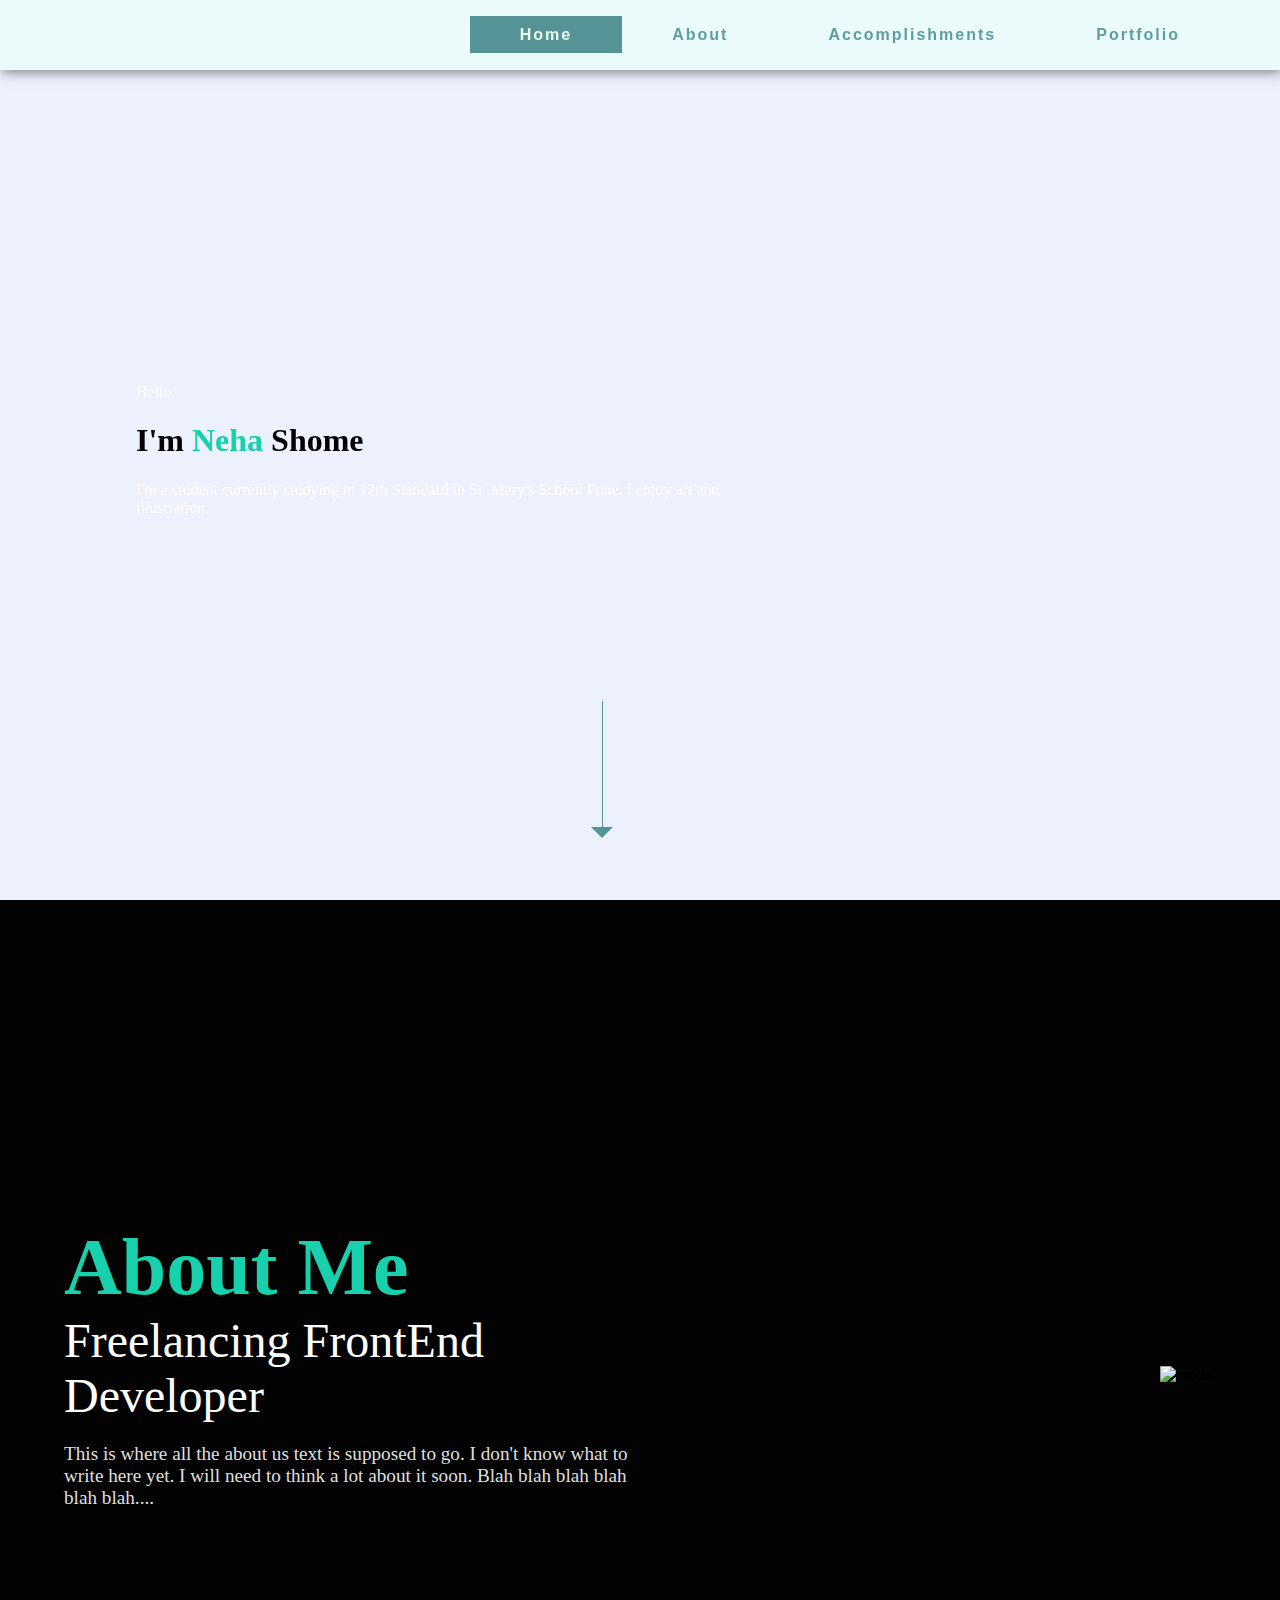
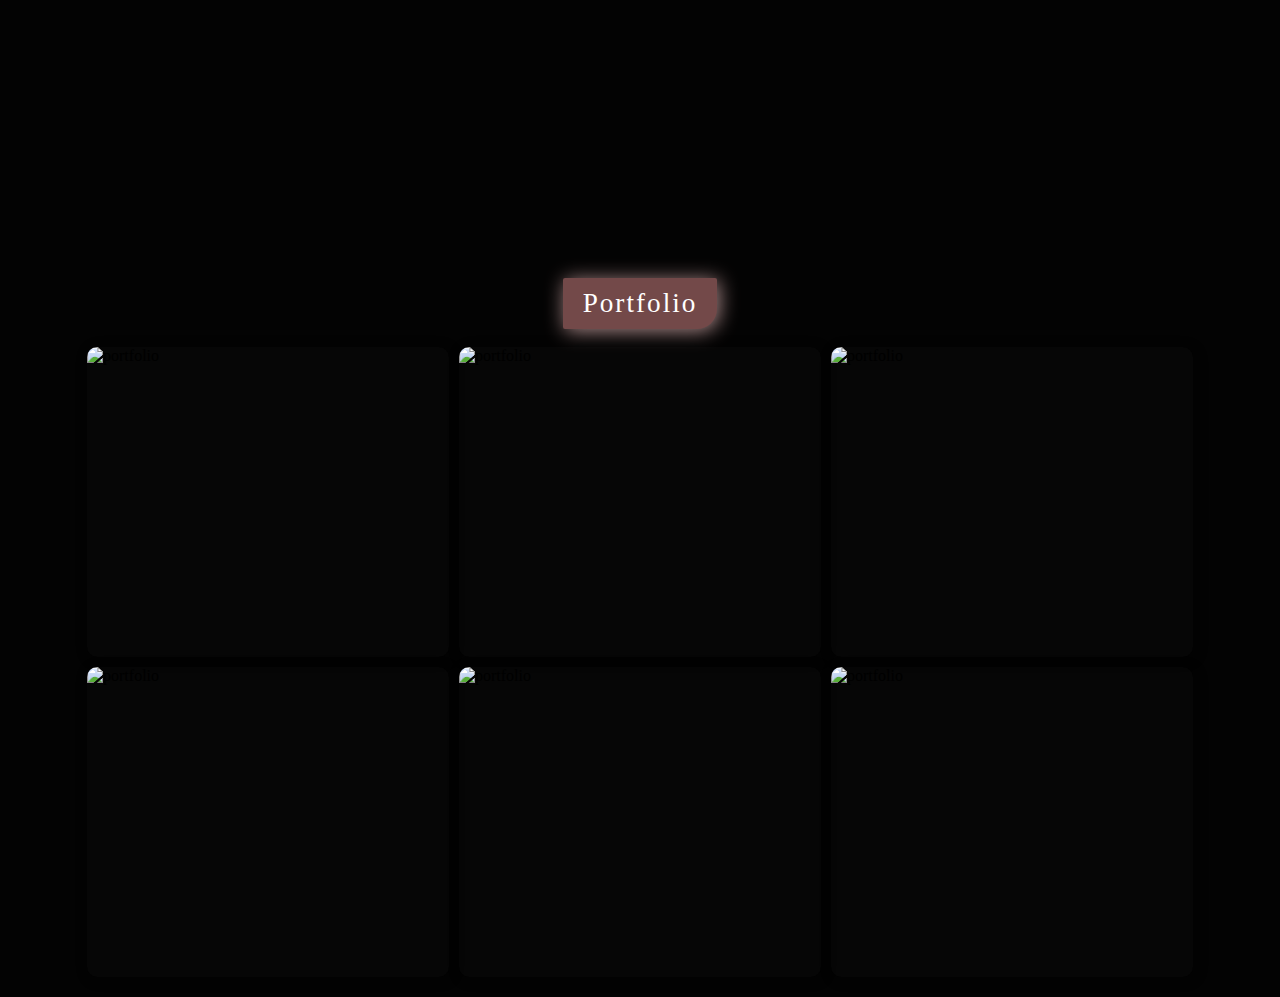
==== index.html @ 09d48c03 "Update index.html" ====
<!DOCTYPE html>
<html>
    <head>
     <meta charset="utf-8">
     <title>Neha Shome</title>
     <!--title icon-->
     <link rel="shortcut icon" href="https://github.com/nehashome/nehashome.github.io/blob/main/images/N.png" />
     <!--links-css-file-->
     <link rel="stylesheet" type="text/css" href="https://nehashome.github.io/PersonalWebsite.css"/>
    
    </head>

    <body>
    <!--main-->
     <section id="main">
      <!--navigation-->
       <nav>
        <!--logo-->   
        <a href="#" class="logo"></a>
        <!--menu-->
        <ul class="menu">
            <li><a href="#main" class="active">Home</a></li>
            <li><a href="#about">About</a></li>
            <li><a href="#">Accomplishments</a></li>
            <li><a href="#portfolio">Portfolio</a></li>
        </ul>
       </nav>  
        <!--name-->
        <div class="name">
            <!--hello-->
            <p>Hello</p>
            <!--name-->
            <h1>I'm <font color="#17d1ac"> Neha </font>Shome</h1>
            <!--details-->
            <p class="details">I'm a student currently studying in 12th Standard in St. Mary's
                School Pune. I enjoy art and illustration.
            </p>
        </div>
        
        <!--arrow-->
        <div class="arrow"></div>
     </section>
    <!--about section-->
    <section id="about">
        <!--text-->
        <div class="about-text"> 
            <h1>About Me</h1>
            <h2>Freelancing FrontEnd Developer</h2>
            <p>This is where all the about us text is supposed to go. I don't know
                what to write here yet. I will need to think a lot about it soon. Blah
                 blah blah blah blah blah....
            </p>
           
        </div>
        <!--about model img-->
        <div class="about-model">
            <img src="C:\Users\shome\Desktop\Personal Website\images\about-model.png" alt="model" />
            
        </div>
      </section> 
      <!--accomplishments section-->
      <section id="accomplishments">
          
      </section> 
    <!--portfolio section-->
      
    <section id="portfolio">
        <!--heading-->
        <h1 class="p-heading">Portfolio</h1>
          <!--portfolio box container-->
          <div class="p-b-container">
              <!--box1-->
              <div class="p-box">
                  <!--text-->
                  <div class="text-overlay">
                      <h1>Writing</h1>
                      <p>Client Project</p>
                  </div>
                 <img src="C:\Users\shome\Documents\NEHA\Drawings\green eye.jpg" alt="portfolio"> 
                </div>
                <!--box2-->
                <div class="p-box">
                    <!--text-->
                    <div class="text-overlay">
                        <h1>Creative</h1>
                        <p>Client Project</p>
                    </div>
                   <img src="C:\Users\shome\Documents\NEHA\Drawings\mermaid.jpg" alt="portfolio"> 
                </div>
                <!--box3-->
                <div class="p-box">
                    <!--text-->
                    <div class="text-overlay">
                        <h1>Creative</h1>
                        <p>Client Project</p>
                    </div>
                   <img src="C:\Users\shome\Documents\NEHA\Drawings\portrait.jpg" alt="portfolio"> 
                </div>
                 <!--box4-->
                 <div class="p-box">
                    <!--text-->
                    <div class="text-overlay">
                        <h1>Music</h1>
                        <p>Client Project</p>
                    </div>
                   <img src="C:\Users\shome\Documents\NEHA\Drawings\beach.jpg" alt="portfolio"> 
                </div>
                 <!--box5-->
                 <div class="p-box">
                    <!--text-->
                    <div class="text-overlay">
                        <h1>Creative</h1>
                        <p>Client Project</p>
                    </div>
                   <img src="C:\Users\shome\Documents\NEHA\Drawings\wolf.jpg" alt="portfolio"> 
                </div>
              
               <!--box-6-->
               <div class="p-box">
                <!--text-->
                <div class="text-overlay">
                    <h1>Book</h1>
                    <p>Client Project</p>
                </div>
               <img src="C:\Users\shome\Documents\NEHA\Drawings\20220131_085159.jpg" alt="portfolio"> 
            </div>
          </div>      
    </section>
  <!---->
    </body>
</html>
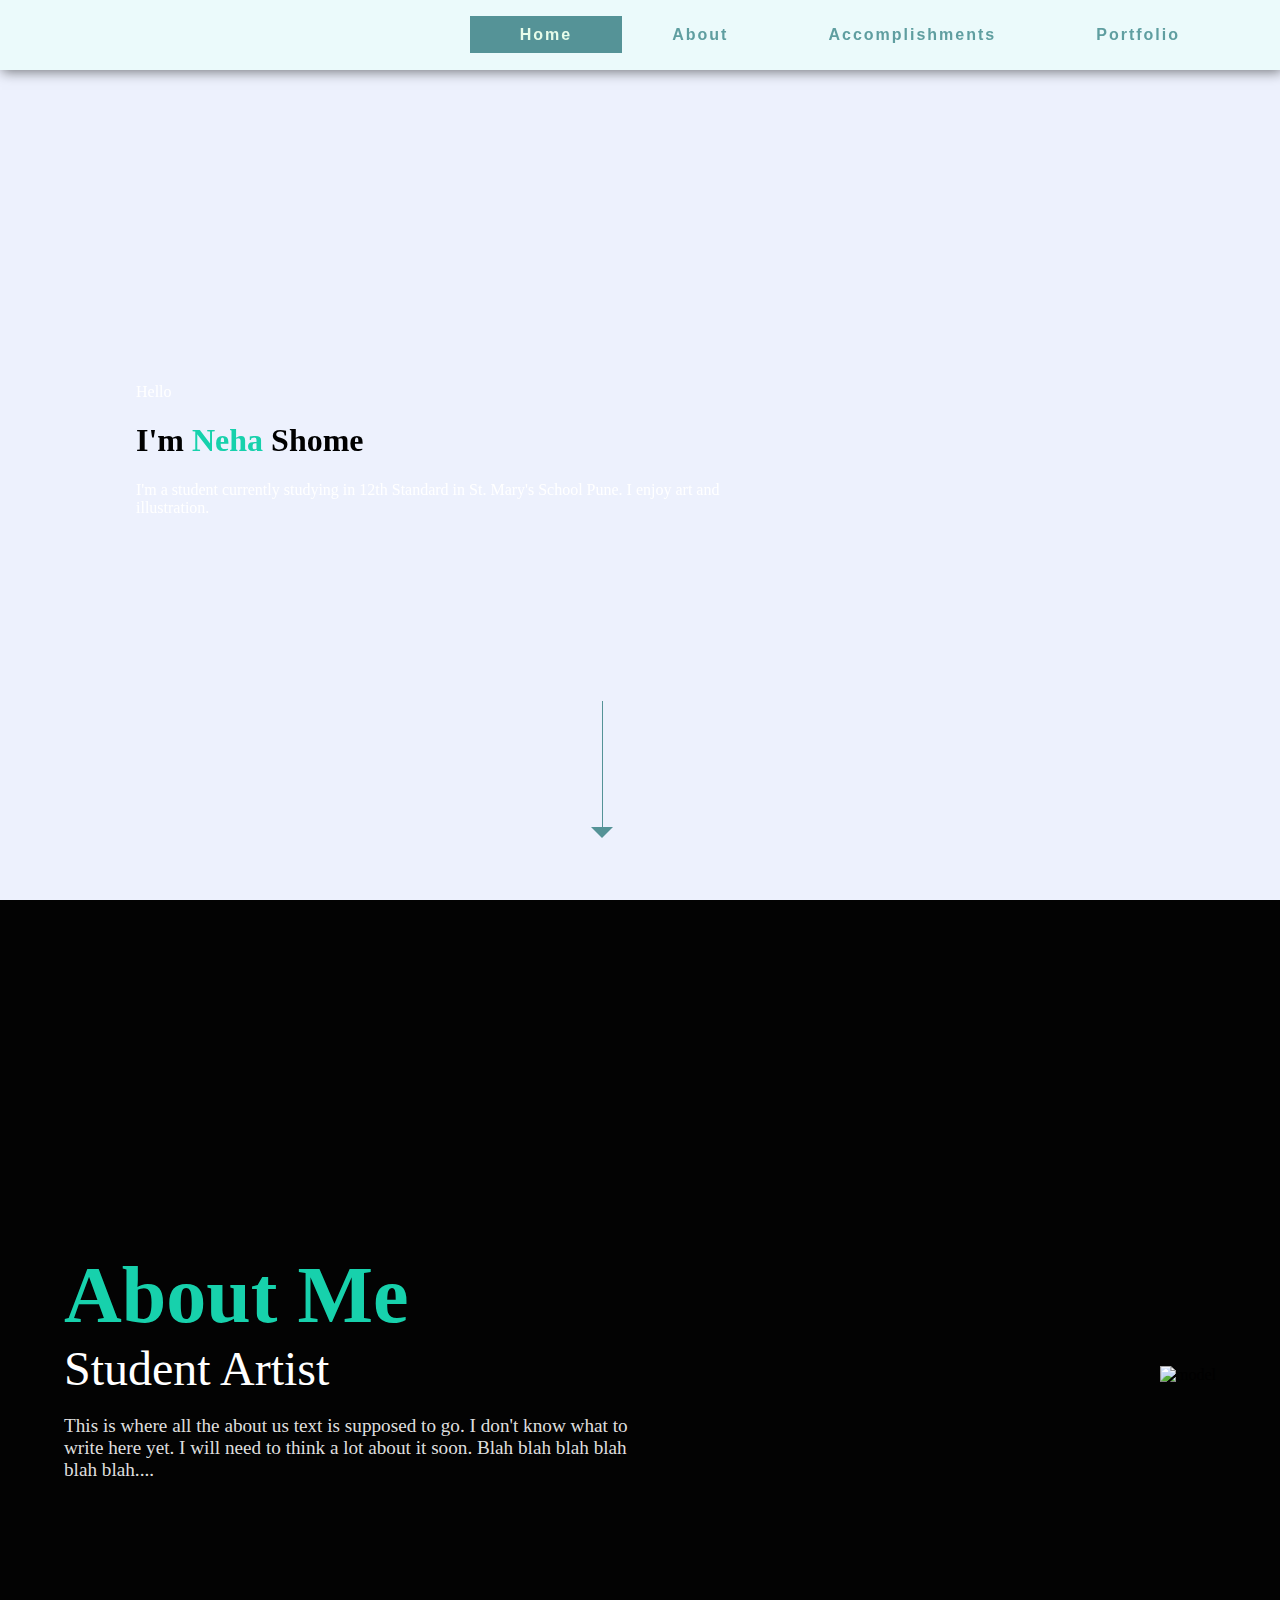
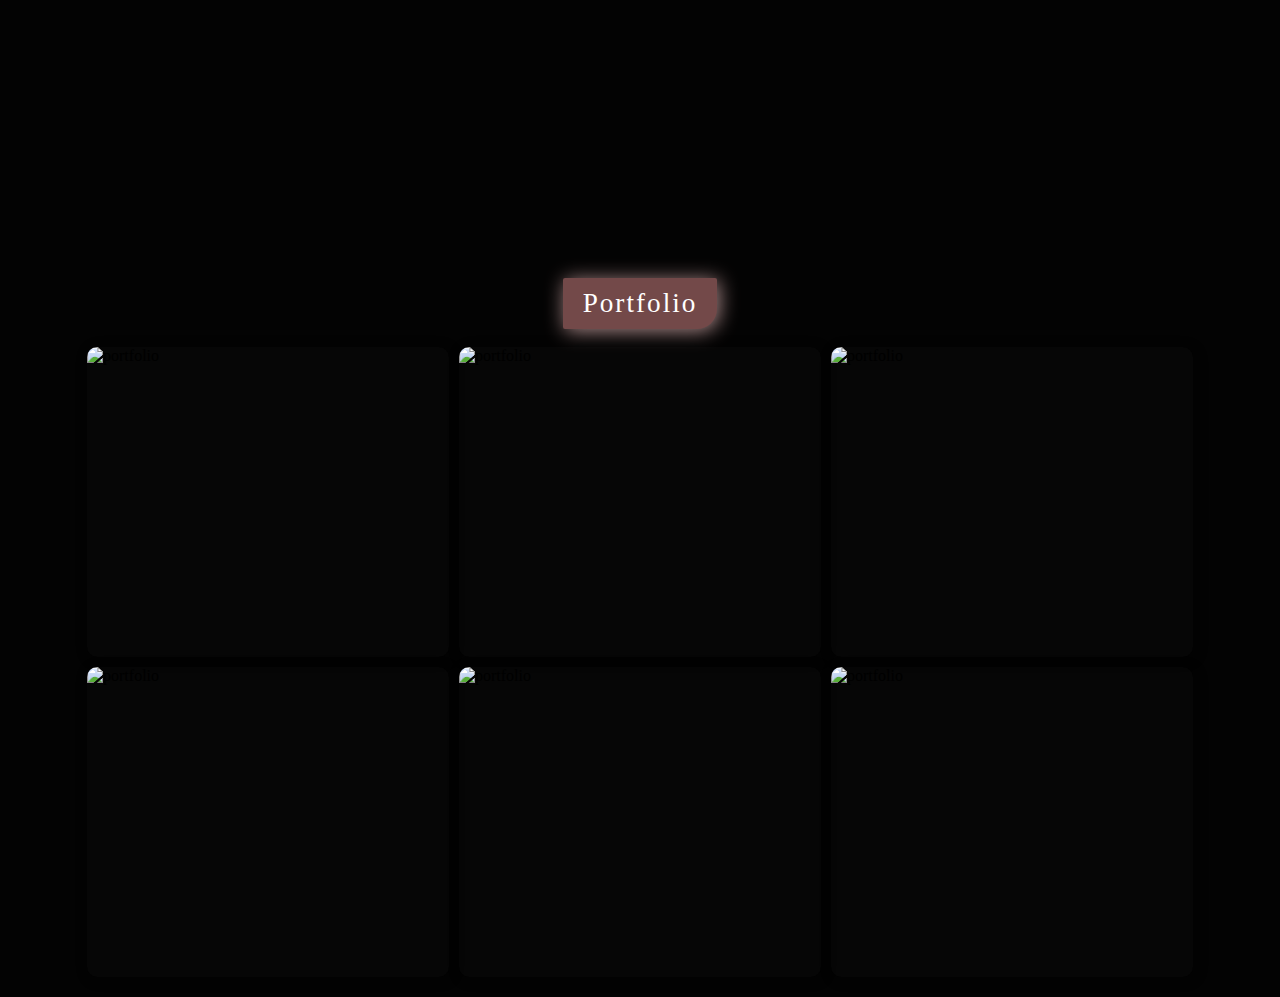
==== commit 1f064044: "Update index.html" ====
--- a/index.html
+++ b/index.html
@@ -45,7 +45,7 @@
         <!--text-->
         <div class="about-text"> 
             <h1>About Me</h1>
-            <h2>Freelancing FrontEnd Developer</h2>
+            <h2>Student Artist</h2>
             <p>This is where all the about us text is supposed to go. I don't know
                 what to write here yet. I will need to think a lot about it soon. Blah
                  blah blah blah blah blah....
@@ -73,56 +73,56 @@
               <div class="p-box">
                   <!--text-->
                   <div class="text-overlay">
-                      <h1>Writing</h1>
-                      <p>Client Project</p>
+                      <h1>Green Eye</h1>
+                      <p>Digital Art</p>
                   </div>
-                 <img src="C:\Users\shome\Documents\NEHA\Drawings\green eye.jpg" alt="portfolio"> 
+                 <img src="https://github.com/nehashome/nehashome.github.io/blob/main/images/green%20eye.jpg" alt="portfolio"> 
                 </div>
                 <!--box2-->
                 <div class="p-box">
                     <!--text-->
                     <div class="text-overlay">
-                        <h1>Creative</h1>
-                        <p>Client Project</p>
+                        <h1>Mermaid in a Bottle</h1>
+                        <p>Watercolour Painting</p>
                     </div>
-                   <img src="C:\Users\shome\Documents\NEHA\Drawings\mermaid.jpg" alt="portfolio"> 
+                   <img src="https://github.com/nehashome/nehashome.github.io/blob/main/images/mermaid.jpg" alt="portfolio"> 
                 </div>
                 <!--box3-->
                 <div class="p-box">
                     <!--text-->
                     <div class="text-overlay">
-                        <h1>Creative</h1>
-                        <p>Client Project</p>
+                        <h1>Portraits</h1>
+                        <p>Graphite Sketch</p>
                     </div>
-                   <img src="C:\Users\shome\Documents\NEHA\Drawings\portrait.jpg" alt="portfolio"> 
+                   <img src="https://github.com/nehashome/nehashome.github.io/blob/main/images/portrait.jpg" alt="portfolio"> 
                 </div>
                  <!--box4-->
                  <div class="p-box">
                     <!--text-->
                     <div class="text-overlay">
-                        <h1>Music</h1>
-                        <p>Client Project</p>
+                        <h1>Beach</h1>
+                        <p>Gouache Painting</p>
                     </div>
-                   <img src="C:\Users\shome\Documents\NEHA\Drawings\beach.jpg" alt="portfolio"> 
+                   <img src="https://github.com/nehashome/nehashome.github.io/blob/main/images/beach.jpg" alt="portfolio"> 
                 </div>
                  <!--box5-->
                  <div class="p-box">
                     <!--text-->
                     <div class="text-overlay">
-                        <h1>Creative</h1>
-                        <p>Client Project</p>
+                        <h1>Wolf</h1>
+                        <p>Watercolour Painting</p>
                     </div>
-                   <img src="C:\Users\shome\Documents\NEHA\Drawings\wolf.jpg" alt="portfolio"> 
+                   <img src="https://github.com/nehashome/nehashome.github.io/blob/main/images/wolf.jpg" alt="portfolio"> 
                 </div>
               
                <!--box-6-->
                <div class="p-box">
                 <!--text-->
                 <div class="text-overlay">
-                    <h1>Book</h1>
-                    <p>Client Project</p>
+                    <h1>Galaxy Eye</h1>
+                    <p>Colourpencil Drawing</p>
                 </div>
-               <img src="C:\Users\shome\Documents\NEHA\Drawings\20220131_085159.jpg" alt="portfolio"> 
+               <img src="https://github.com/nehashome/nehashome.github.io/blob/main/images/20220131_085159.jpg" alt="portfolio"> 
             </div>
           </div>      
     </section>
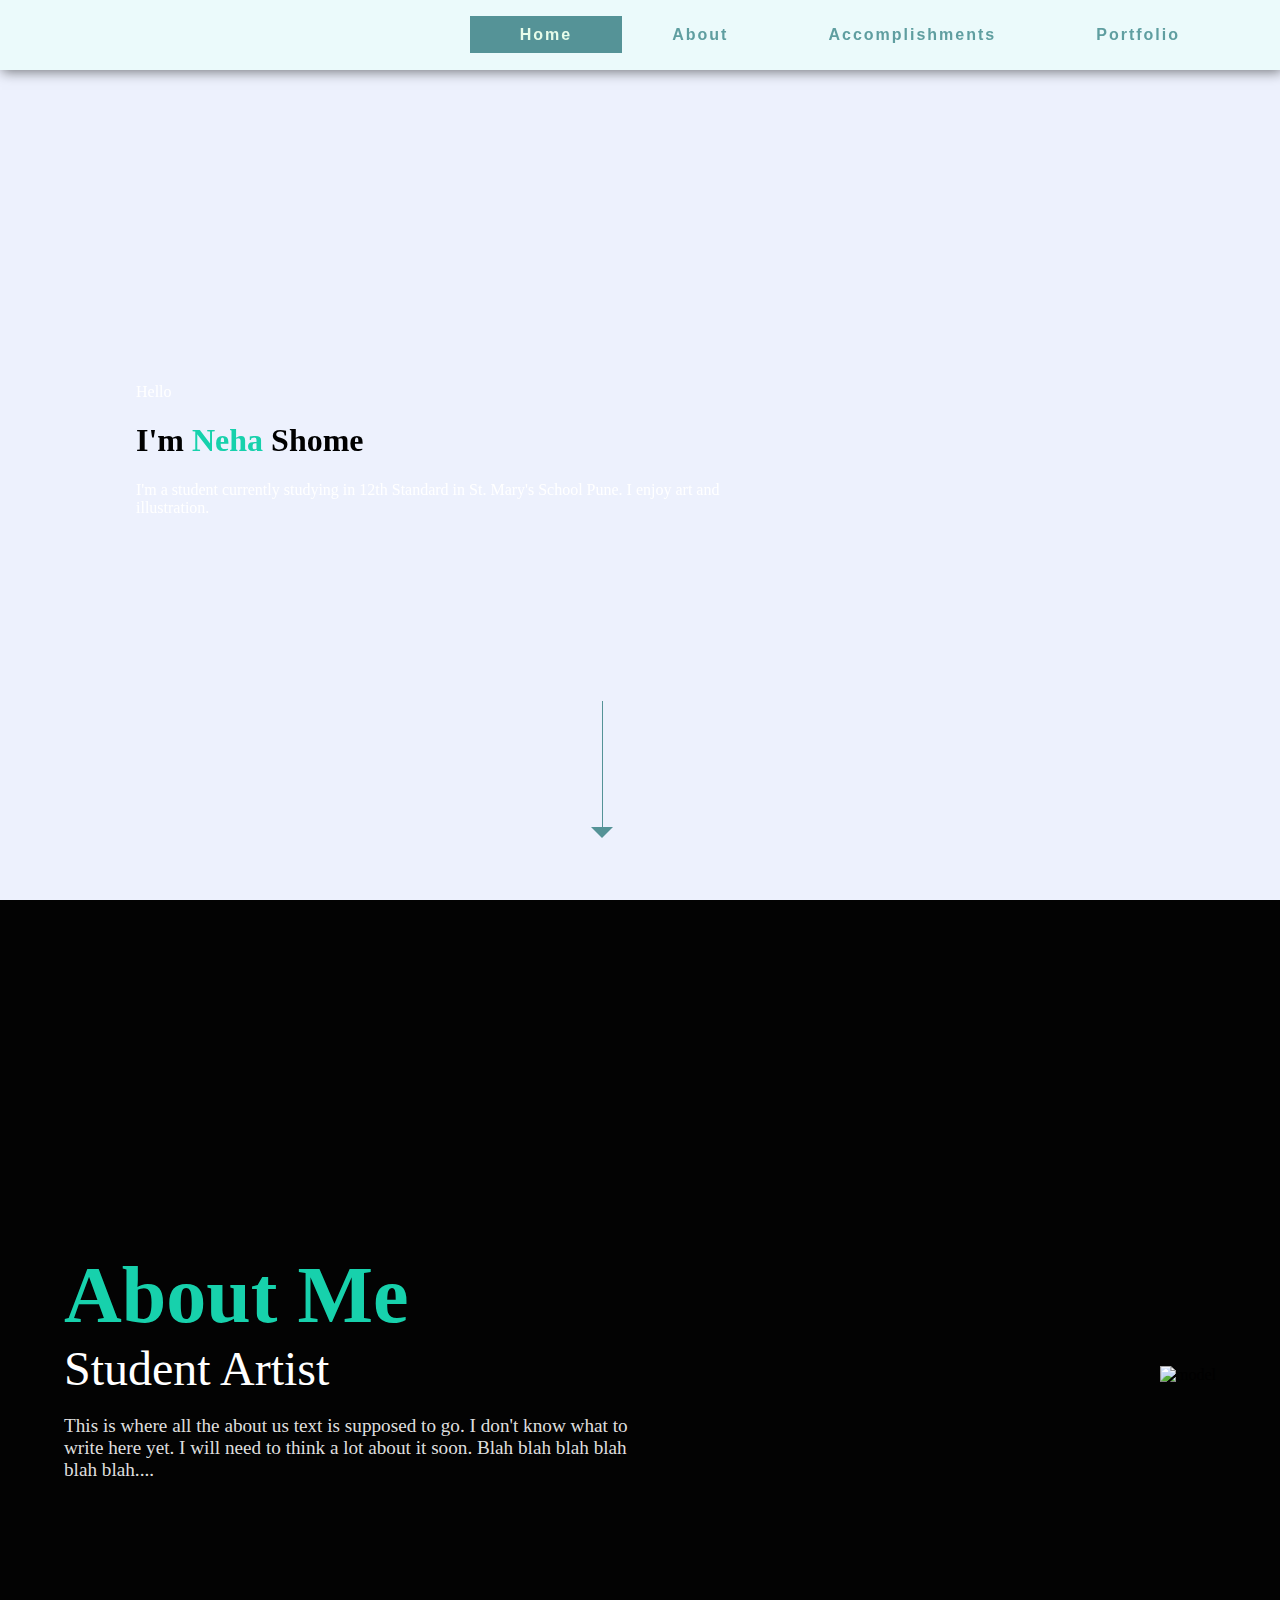
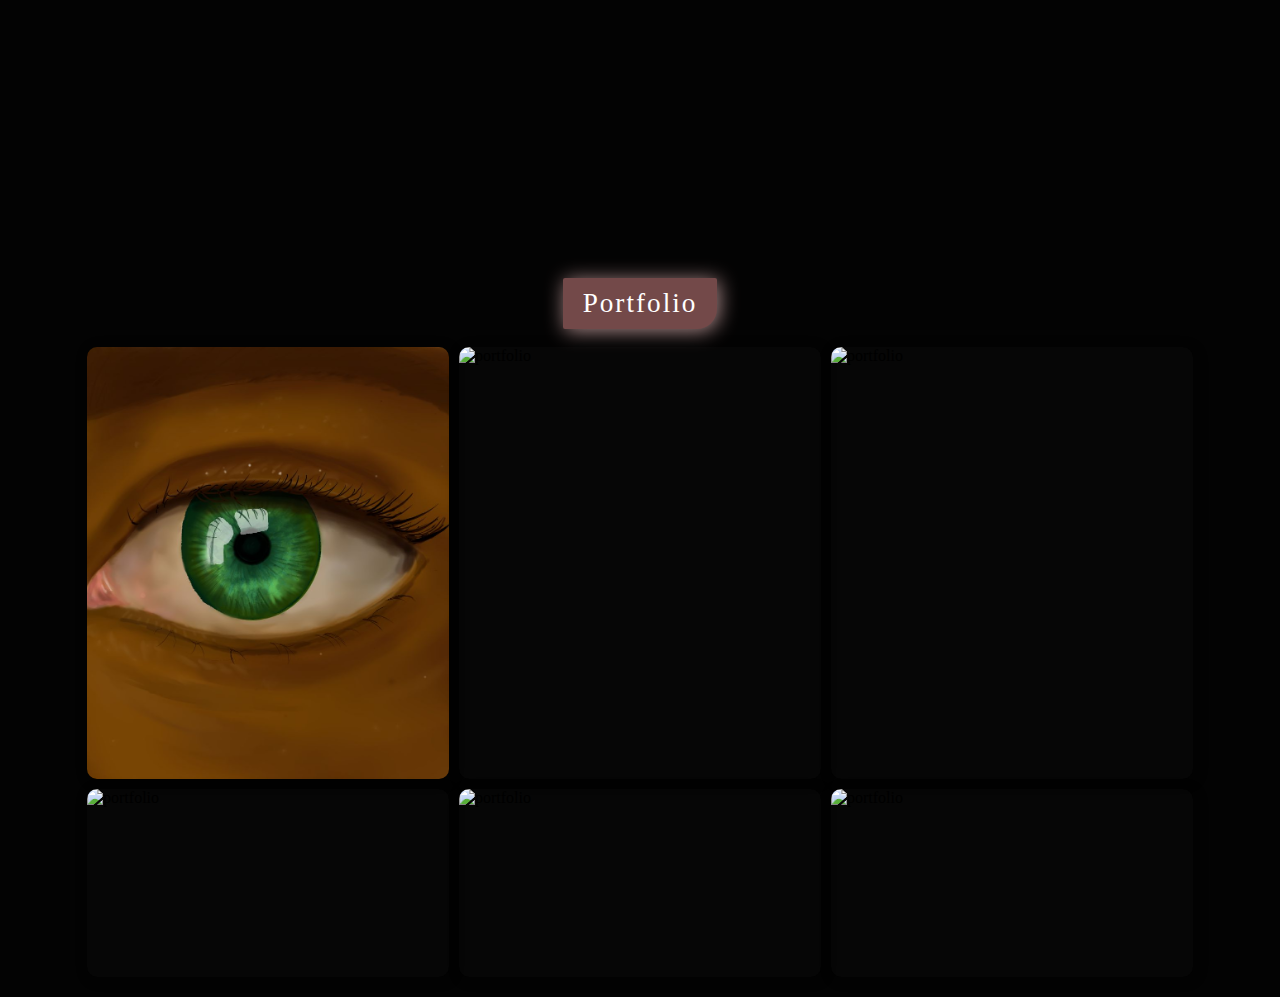
==== commit 6203085f: "Update index.html" ====
--- a/index.html
+++ b/index.html
@@ -76,7 +76,7 @@
                       <h1>Green Eye</h1>
                       <p>Digital Art</p>
                   </div>
-                 <img src="https://github.com/nehashome/nehashome.github.io/blob/main/images/green%20eye.jpg" alt="portfolio"> 
+                 <img src="images/green%20eye.jpg" alt="portfolio"> 
                 </div>
                 <!--box2-->
                 <div class="p-box">
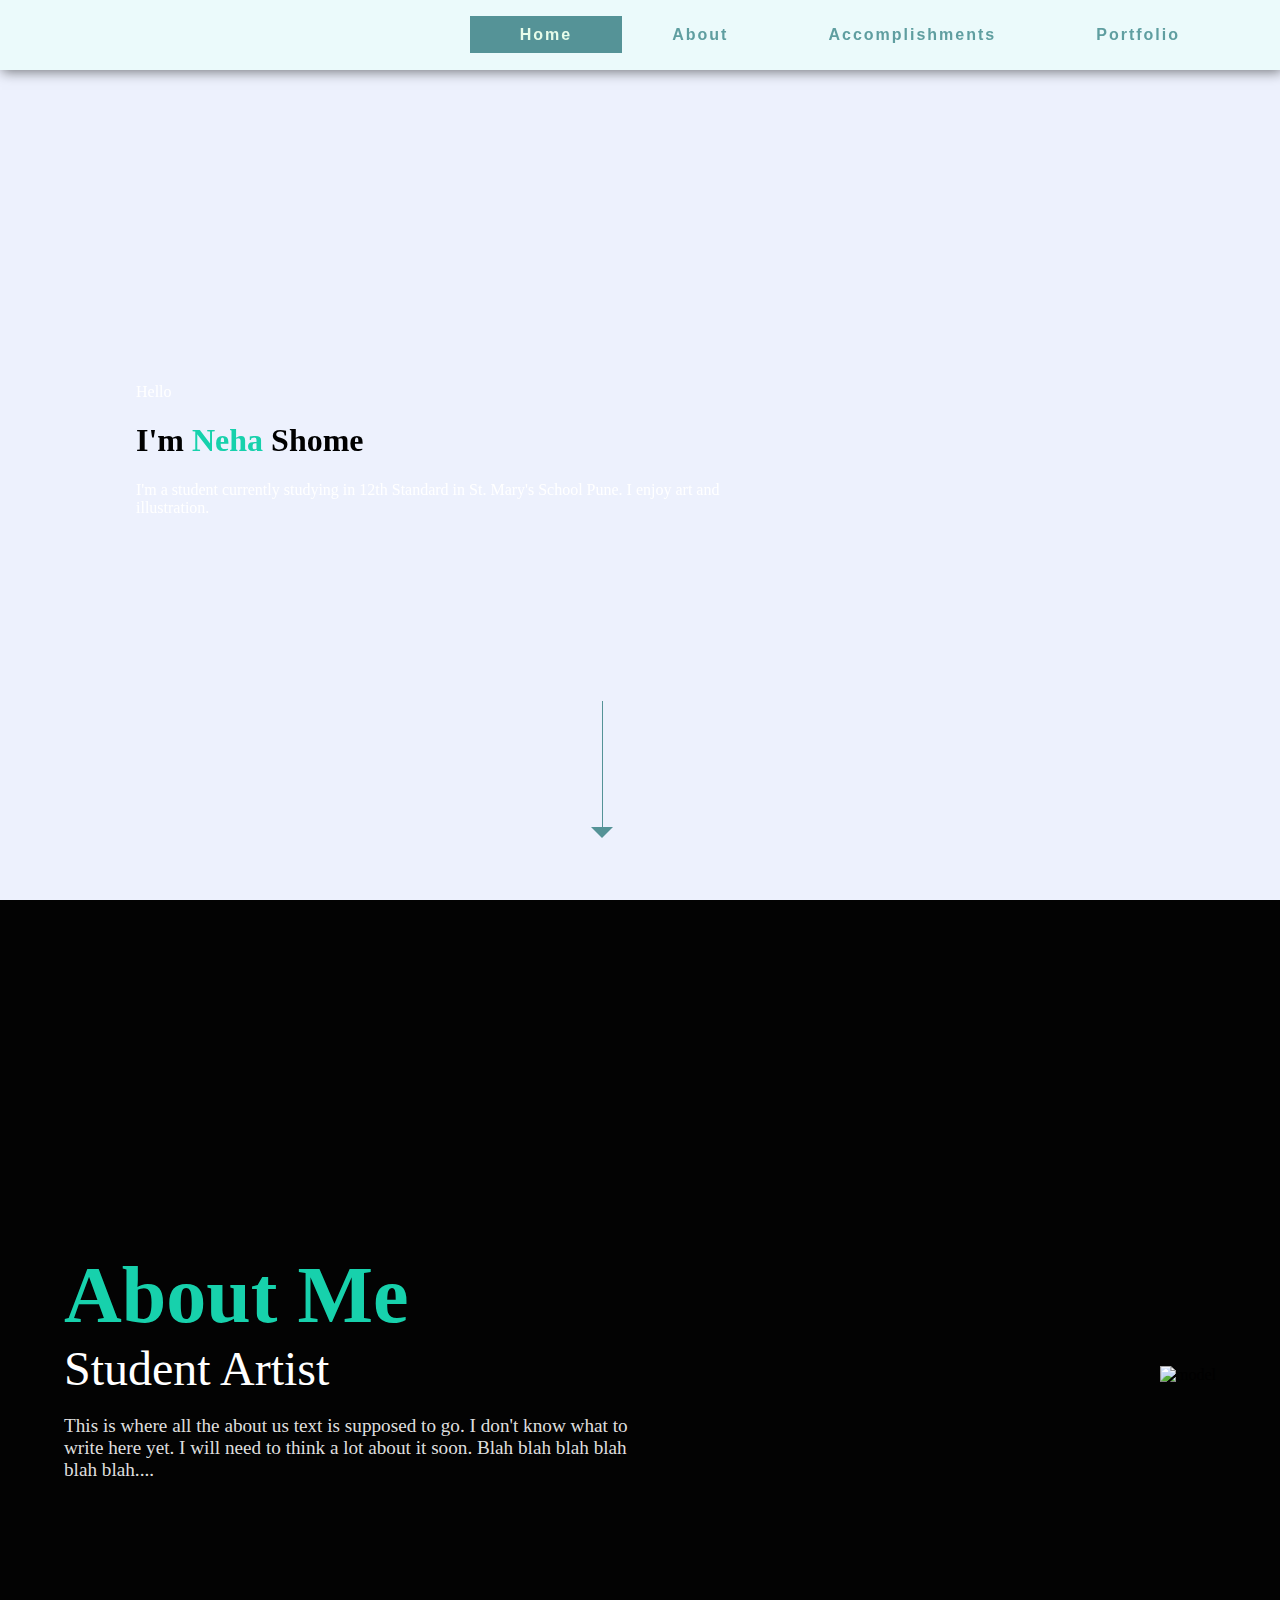
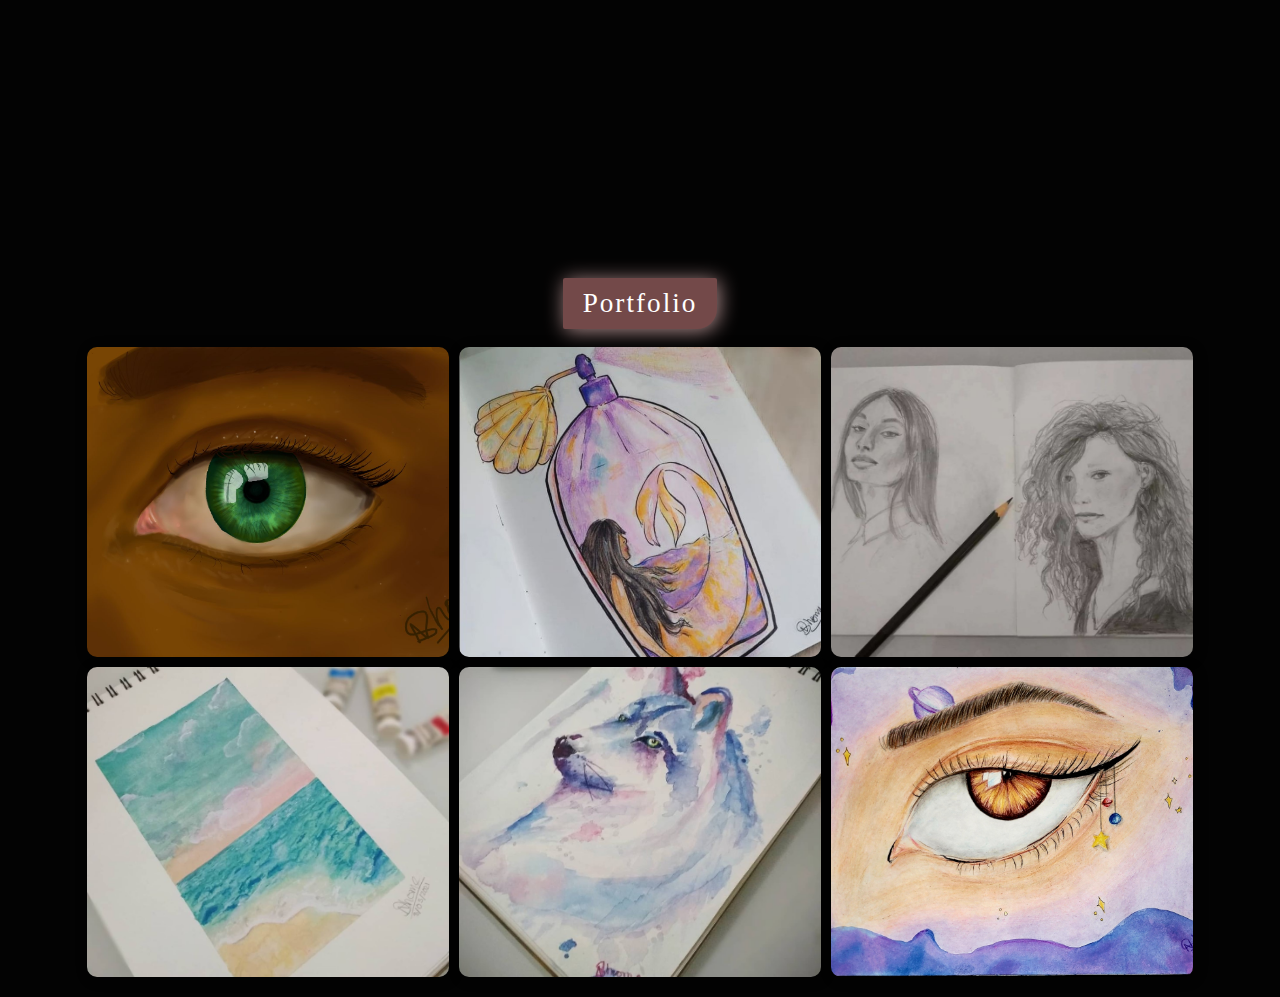
==== commit 95c58bb1: "Update index.html" ====
--- a/index.html
+++ b/index.html
@@ -85,7 +85,7 @@
                         <h1>Mermaid in a Bottle</h1>
                         <p>Watercolour Painting</p>
                     </div>
-                   <img src="https://github.com/nehashome/nehashome.github.io/blob/main/images/mermaid.jpg" alt="portfolio"> 
+                   <img src="images/mermaid.jpg" alt="portfolio"> 
                 </div>
                 <!--box3-->
                 <div class="p-box">
@@ -94,7 +94,7 @@
                         <h1>Portraits</h1>
                         <p>Graphite Sketch</p>
                     </div>
-                   <img src="https://github.com/nehashome/nehashome.github.io/blob/main/images/portrait.jpg" alt="portfolio"> 
+                   <img src="images/portrait.jpg" alt="portfolio"> 
                 </div>
                  <!--box4-->
                  <div class="p-box">
@@ -103,7 +103,7 @@
                         <h1>Beach</h1>
                         <p>Gouache Painting</p>
                     </div>
-                   <img src="https://github.com/nehashome/nehashome.github.io/blob/main/images/beach.jpg" alt="portfolio"> 
+                   <img src="images/beach.jpg" alt="portfolio"> 
                 </div>
                  <!--box5-->
                  <div class="p-box">
@@ -112,7 +112,7 @@
                         <h1>Wolf</h1>
                         <p>Watercolour Painting</p>
                     </div>
-                   <img src="https://github.com/nehashome/nehashome.github.io/blob/main/images/wolf.jpg" alt="portfolio"> 
+                   <img src="images/wolf.jpg" alt="portfolio"> 
                 </div>
               
                <!--box-6-->
@@ -120,9 +120,9 @@
                 <!--text-->
                 <div class="text-overlay">
                     <h1>Galaxy Eye</h1>
-                    <p>Colourpencil Drawing</p>
+                    <p>Colour pencil Drawing</p>
                 </div>
-               <img src="https://github.com/nehashome/nehashome.github.io/blob/main/images/20220131_085159.jpg" alt="portfolio"> 
+               <img src="images/20220131_085159.jpg" alt="portfolio"> 
             </div>
           </div>      
     </section>
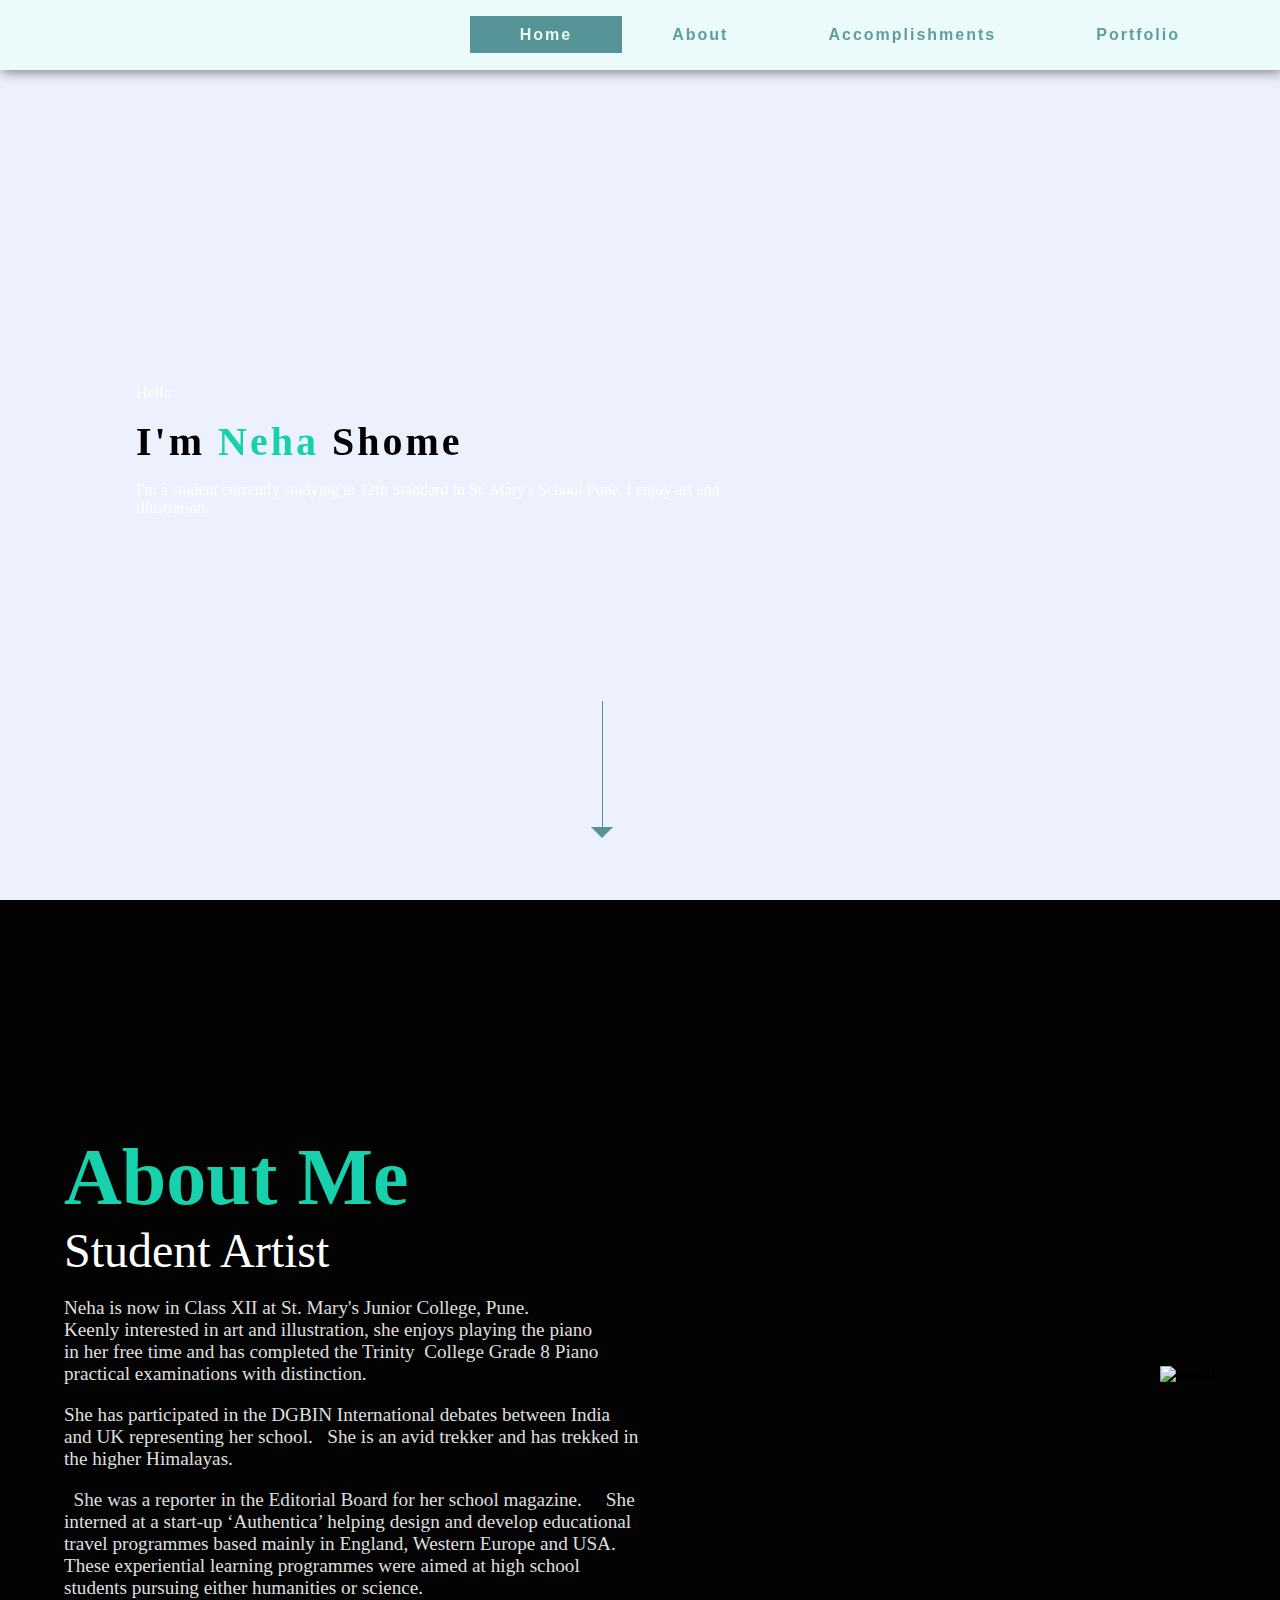
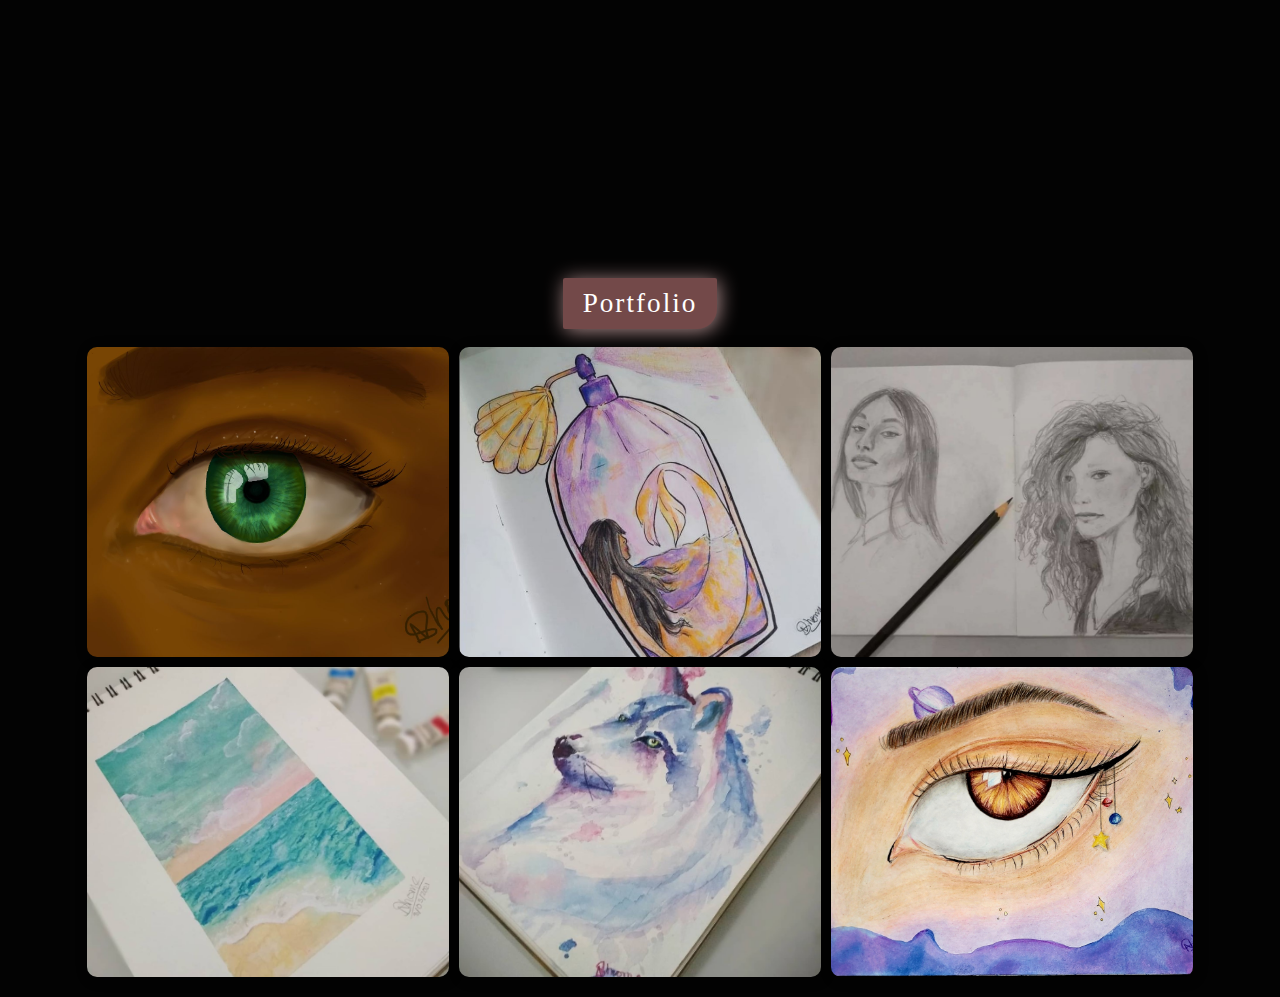
==== commit 1634cc1d: "Update index.html" ====
--- a/index.html
+++ b/index.html
@@ -46,9 +46,22 @@
         <div class="about-text"> 
             <h1>About Me</h1>
             <h2>Student Artist</h2>
-            <p>This is where all the about us text is supposed to go. I don't know
-                what to write here yet. I will need to think a lot about it soon. Blah
-                 blah blah blah blah blah....
+            <p>Neha is now in Class XII at St. Mary's Junior College, Pune.  
+                Keenly interested in art and illustration, she enjoys playing the piano in her free time and has completed the Trinity 
+                College Grade 8 Piano practical examinations with distinction. </p>
+            <p>
+                She has participated in the DGBIN International debates between India and UK representing her school.
+
+ 
+She is an avid trekker and has trekked in the higher Himalayas. 
+            </p>
+            <p>
+ 
+She was a reporter in the Editorial Board for her school magazine.  
+ 
+She interned at a start-up ‘Authentica’ helping design and develop educational travel programmes based mainly in England, 
+                Western Europe and USA. These experiential learning programmes were aimed at high school students pursuing either humanities or science.
+
             </p>
            
         </div>
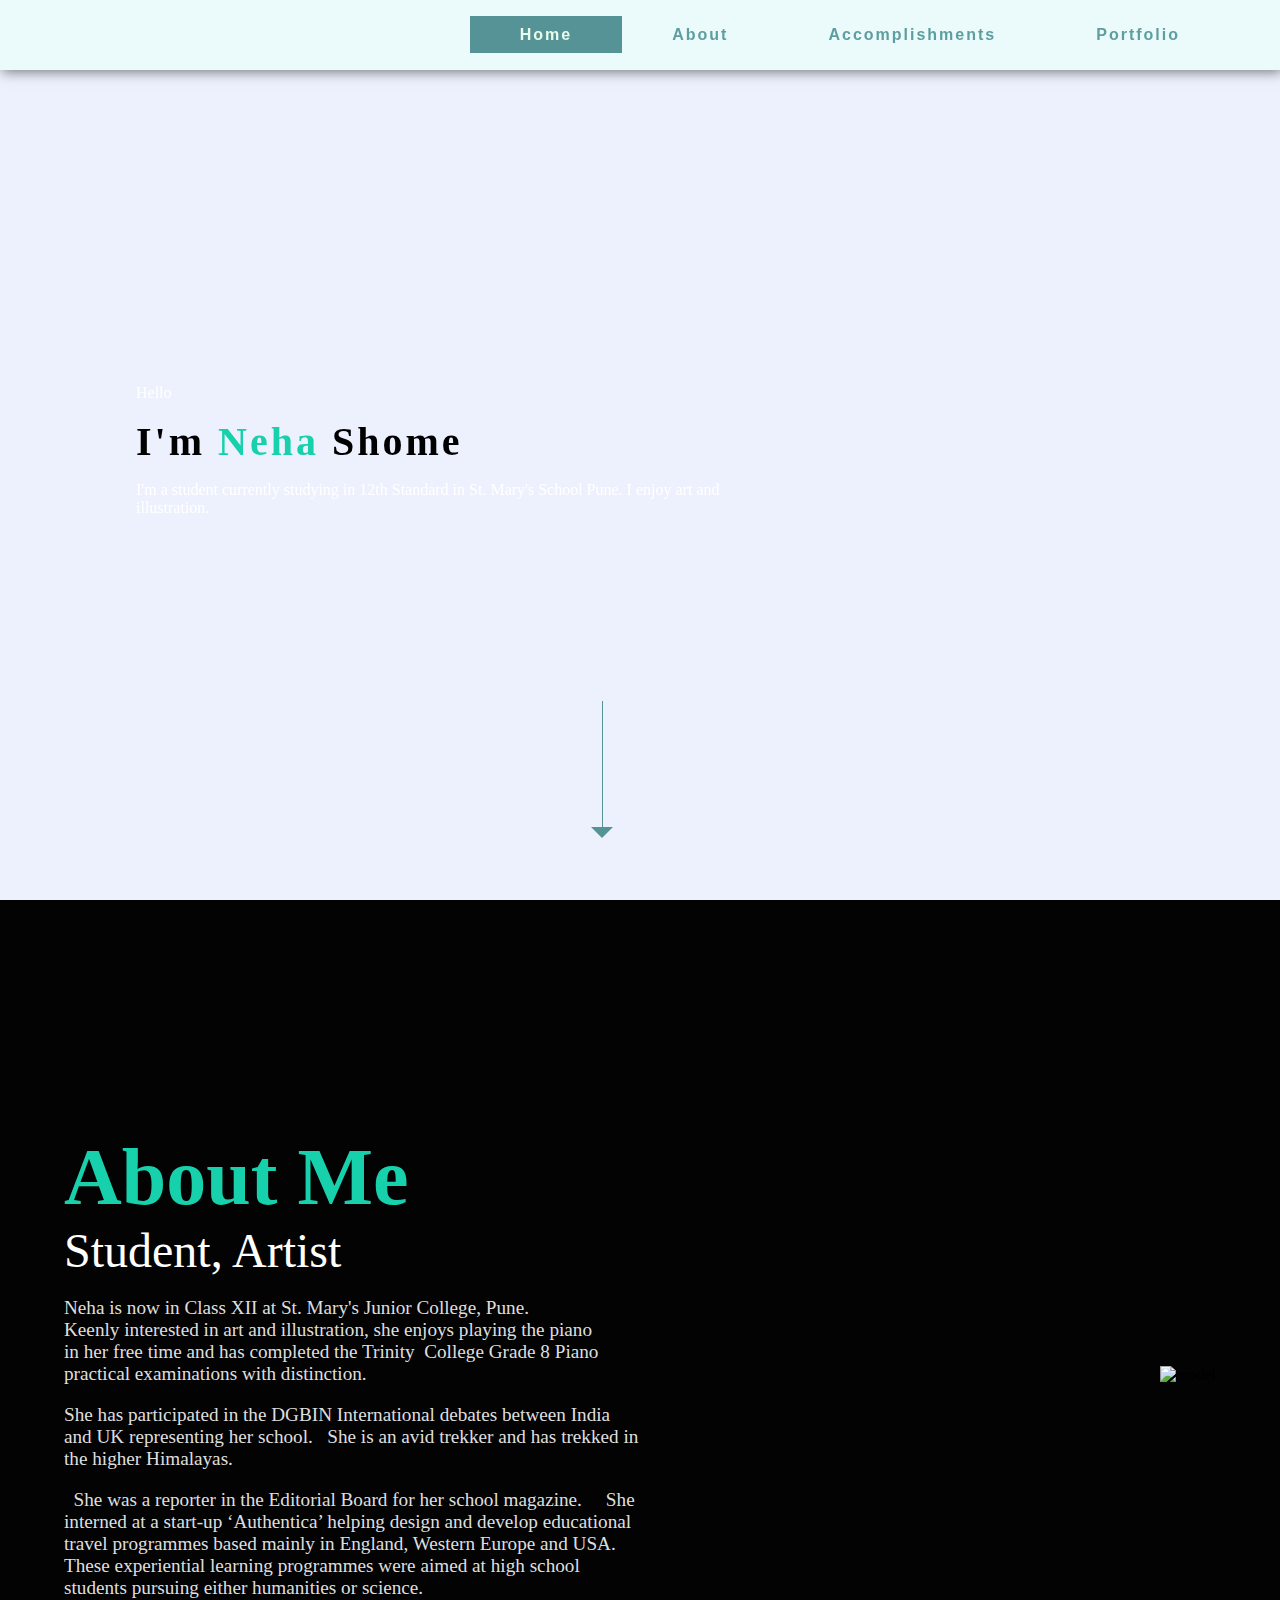
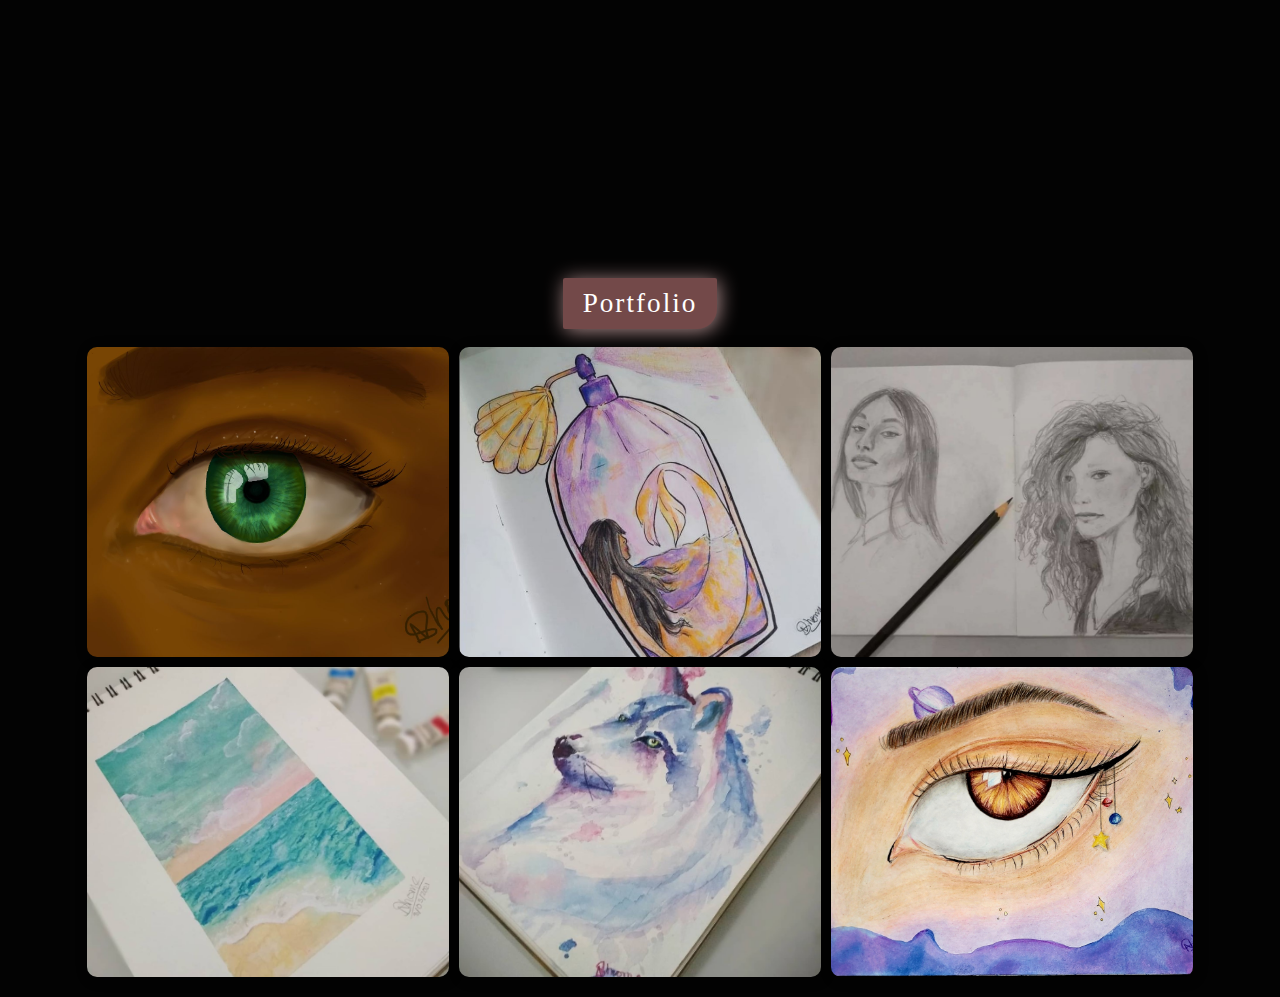
==== commit 63d5d4b5: "Attempt to change background pic" ====
--- a/index.html
+++ b/index.html
@@ -45,7 +45,7 @@
         <!--text-->
         <div class="about-text"> 
             <h1>About Me</h1>
-            <h2>Student Artist</h2>
+            <h2>Student, Artist</h2>
             <p>Neha is now in Class XII at St. Mary's Junior College, Pune.  
                 Keenly interested in art and illustration, she enjoys playing the piano in her free time and has completed the Trinity 
                 College Grade 8 Piano practical examinations with distinction. </p>
